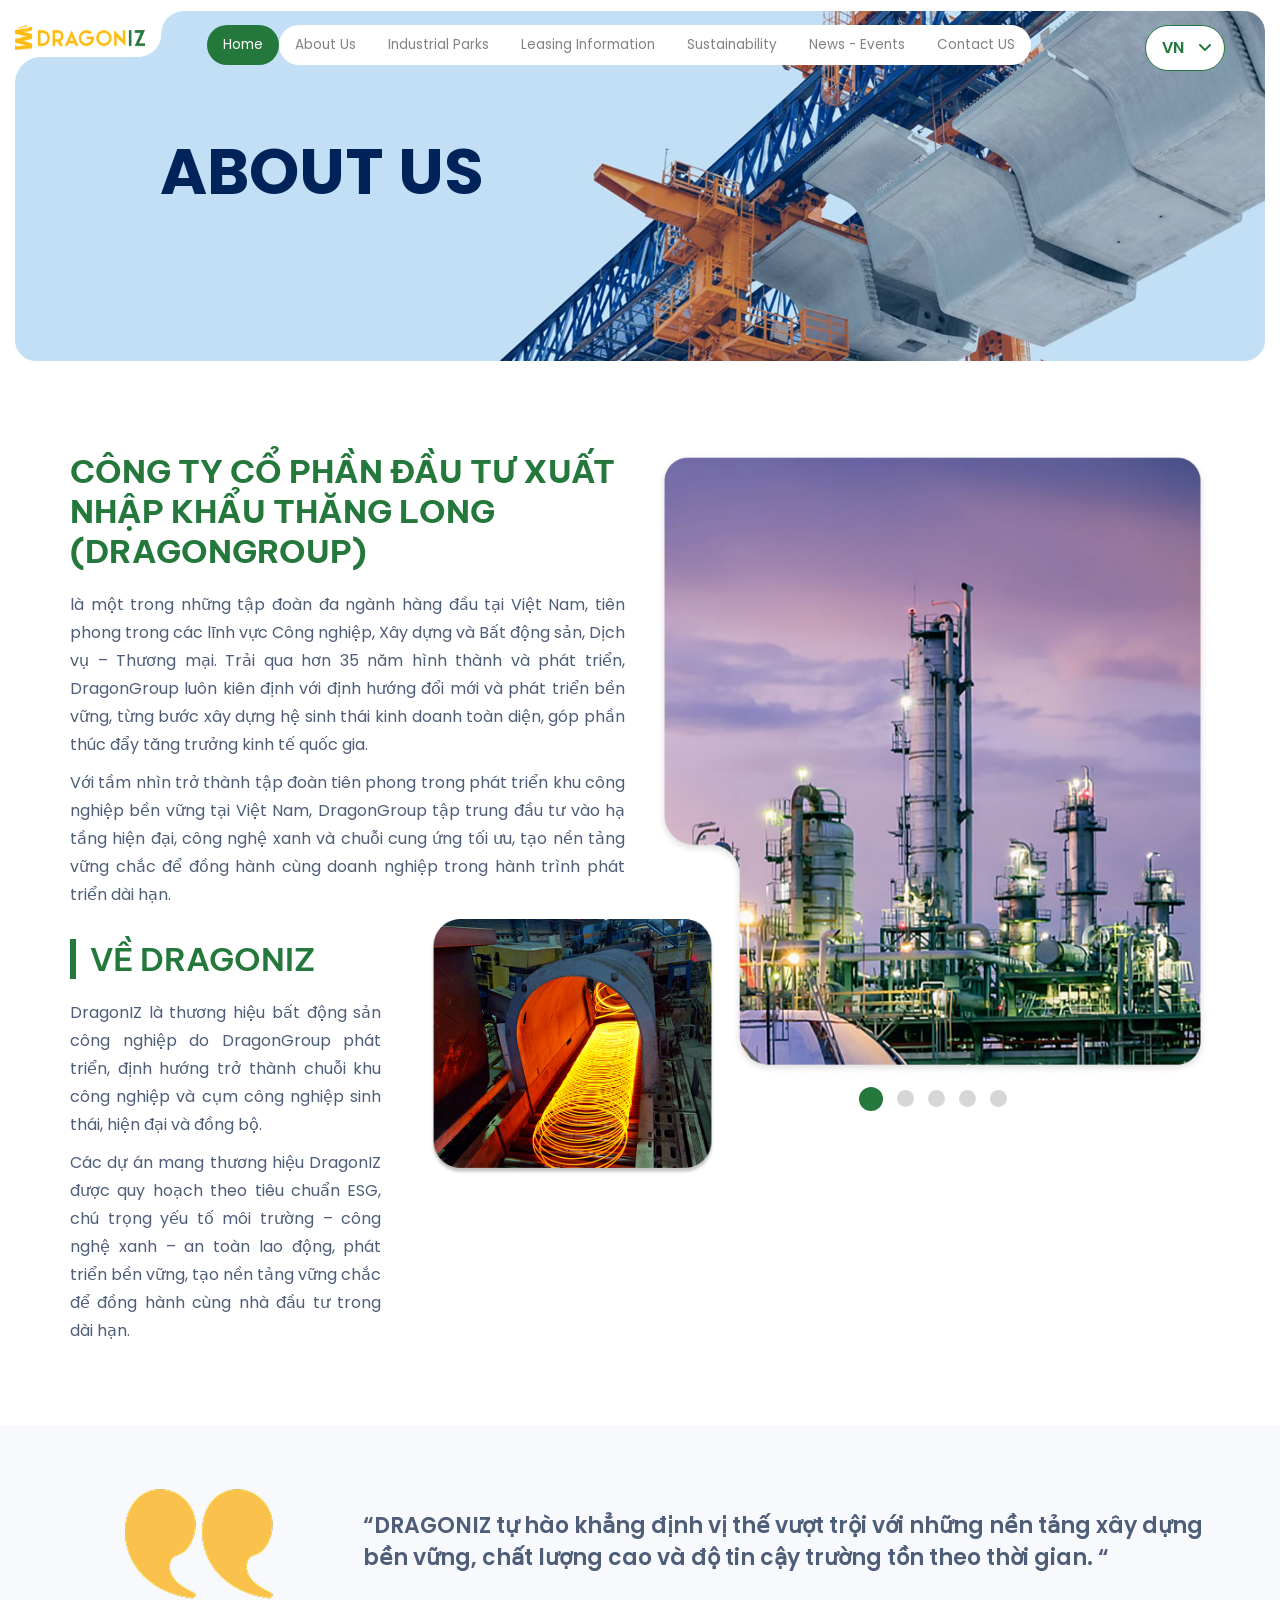
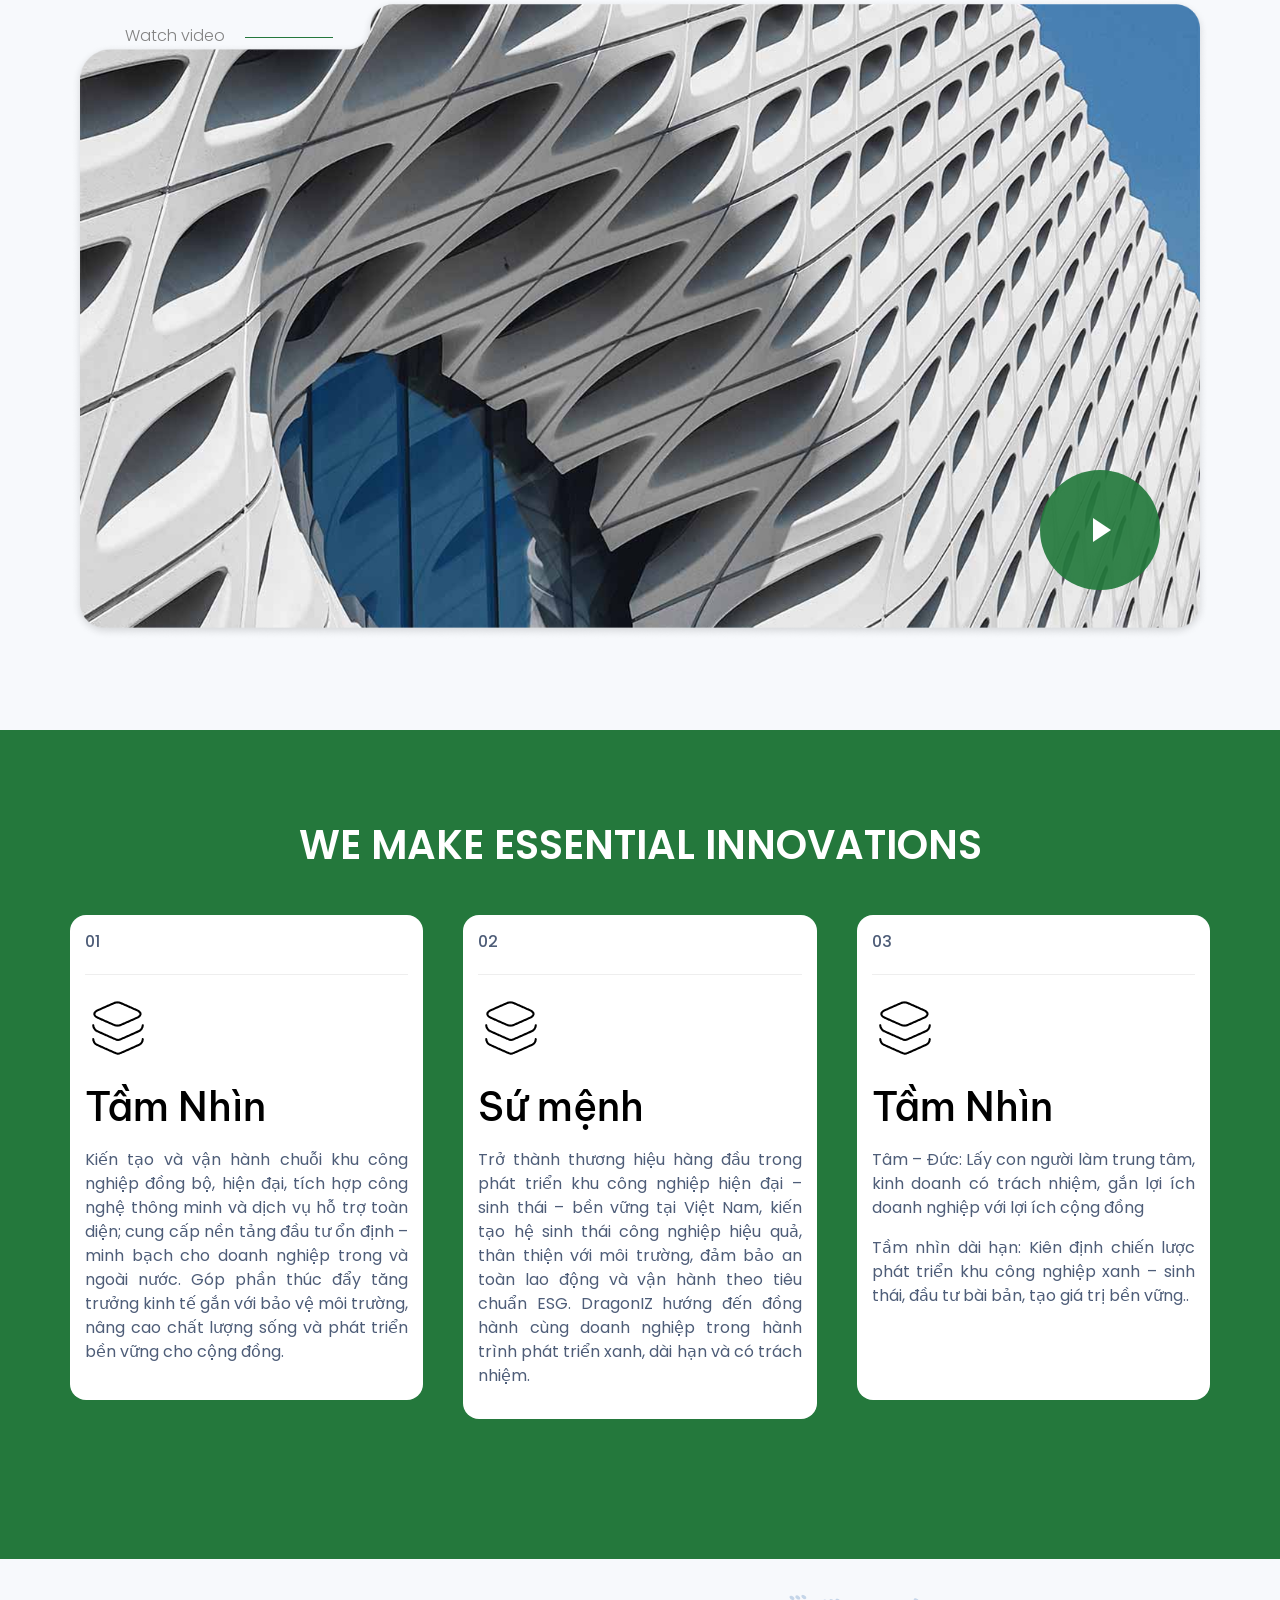
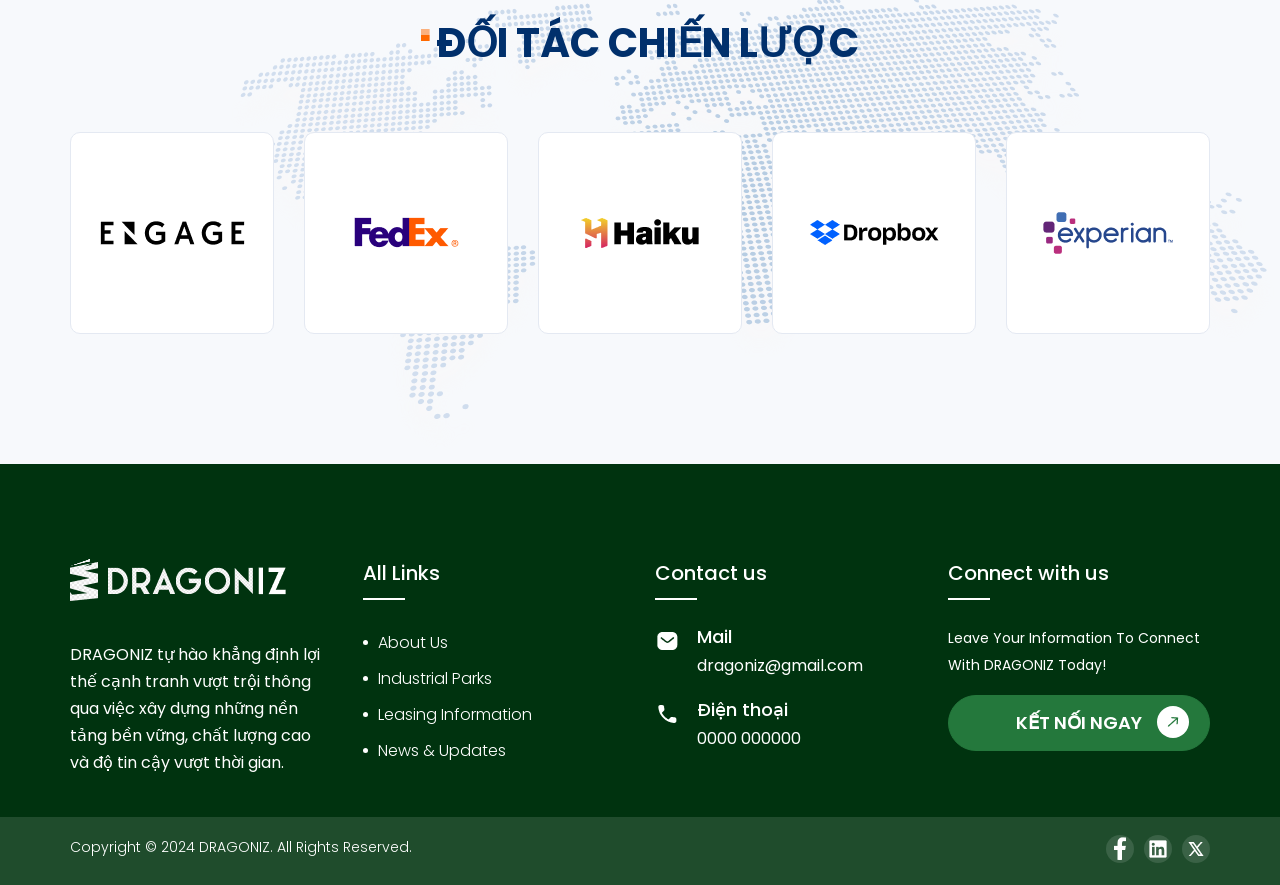
==== about-us.html @ b433498e "update about v1 update about v1" ====
<!DOCTYPE html>
<html lang="en">

<head>
    <meta charset="UTF-8">
    <meta http-equiv="X-UA-Compatible" content="IE=edge">
    <meta name="viewport" content="width=device-width, initial-scale=1.0">
    <title>DragonIZ</title> 
    <link href="https://fonts.googleapis.com/css2?family=Be+Vietnam+Pro:ital,wght@0,100;0,200;0,300;0,400;0,500;0,600;0,700;0,800;0,900;1,100;1,200;1,300;1,400;1,500;1,600;1,700;1,800;1,900&family=Poppins:ital,wght@0,300;0,400;0,500;0,600;0,700;1,300;1,400;1,500&display=swap" rel="stylesheet">
    <link href="css/main.css" rel="stylesheet" />
    <link href="https://unpkg.com/aos@2.3.1/dist/aos.css" rel="stylesheet">
</head>

<body>
    <header class="header">
        <div class="menu_mb visible-xs visible-sm">
            <button class="nav-toggle">
                <span></span>
            </button>
            <a href="" class="logo_mb">
                <img class="img_logo_mb" src="img/logo.png" alt="" />
            </a>   
        </div>
        <!-- /menu_mb --> 
        <div class="menu_header"> 
            <div class="header-center">
                <div class="container container-fluid-lg"> 
                    <div class="row">
                        <div class="col-lg-3 col-md-2 hidden-sm hidden-xs col-lg-15">
                            <a href="" class="logo_pc">
                                <img src="img/logo.png" alt="" />
                            </a>
                        </div>
                        <div class="col-lg-7 col-md-9 col-sm-12 col-xs-12 col-lg-75">
                            <div class="menu_main">
                                <nav class="nav is-fixed">
                                    <div class="nav-container">
                                        <ul class="nav-menu menu clearfix" id="menu-main"> 
                                            <li class="menu-item is-active">
                                                <a href="about.html" class="menu-link">Home</a> 
                                            </li>
                                            <li class="menu-item">
                                                <a href="about.html" class="menu-link">About us</a>
                                            </li>
                                            <li class="menu-item has-dropdown">
                                                <a href="product-list.html" class="menu-link">Industrial Parks</a>
                                                <ul class="nav-dropdown menu">
                                                    <li class="menu-item">
                                                        <a href="product-detail.html" class="menu-link">IBCs</a>
                                                    </li>
                                                    <li class="menu-item">
                                                        <a href="#" class="menu-link">Industrial Parks 2</a>
                                                    </li>
                                                    <li class="menu-item">
                                                        <a href="#" class="menu-link">Industrial Parks 3</a>
                                                    </li>
                                                    <li class="menu-item">
                                                        <a href="#" class="menu-link">Industrial Parks 4</a>
                                                    </li>
                                                </ul>
                                            </li>
                                            <li class="menu-item">
                                                <a href="partner.html" class="menu-link">Leasing Information</a> 
                                            </li>
                                            <li class="menu-item has-dropdown">
                                                <a href="list-news.html" class="menu-link">Sustainability</a>
                                                <ul class="nav-dropdown menu">
                                                    <li class="menu-item">
                                                        <a href="detail-news.html" class="menu-link">Sustainability 1</a>
                                                    </li>
                                                     <li class="menu-item">
                                                        <a href="detail-news.html" class="menu-link">Sustainability 2</a>
                                                    </li>
                                                </ul>
                                            </li>
                                            <li class="menu-item">
                                                <a href="contact-us.html" class="menu-link">News - Events</a>
                                            </li>
                                            <li class="menu-item">
                                                <a href="contact-us.html" class="menu-link">Contact US</a>
                                            </li> 
                                        </ul>
                                    </div>
                                </nav>
                            </div>
                            <div class="hover-bg"></div>
                            <!-- menu main -->
                        </div> 
                        <div class="col-lg-2 col-md-1 hidden-sm hidden-xs col-lg-10">
                            <div class="box-language">
                                <div class="language-selector" id="languageSelector">
                                    <div class="selected-lang" id="selectedLang">
                                        VN <span class="arrow" id="arrow"><i class="fa fa-angle-down" aria-hidden="true"></i></span>
                                    </div>
                                    <div class="lang-options" id="langOptions">
                                        <div class="lang-option" data-lang="vi">VN</div>
                                        <div class="lang-option" data-lang="en">EN</div>
                                        <div class="lang-option" data-lang="zh">中文</div>
                                    </div>
                                </div>
                            </div> 
                        </div>
                    </div>
                </div>
            </div>
        </div>
        <!--slide-->
    </header>
    <!-- end header -->  
    <div class="clearfix-130 visible-sm visible-xs"></div> 
    <section id="banner-pages" class="banner-news bg-white">
        <img src="img/banner-pages.png" alt=""> 
        <h1 data-aos="fade-up" data-aos-duration="1000">ABOUT US</h1>
    </section> 
    <section id="infor-cty" class="bg-white">
        <div class="container">
            <div class="row">
                <div class="col-md-6 col-sm-12 col-xs-12">
                    <div class="infor-cty_item">
                        <h2>
                            Công ty Cổ phần Đầu tư Xuất nhập khẩu Thăng Long (DragonGroup)
                        </h2>
                        <p>
                            là một trong những tập đoàn đa ngành hàng đầu tại Việt Nam, tiên phong trong các lĩnh vực Công nghiệp, 
                            Xây dựng và Bất động sản, Dịch vụ – Thương mại. Trải qua hơn 35 năm hình thành và phát triển, 
                            DragonGroup luôn kiên định với định hướng đổi mới và phát triển bền vững, 
                            từng bước xây dựng hệ sinh thái kinh doanh toàn diện, góp phần thúc đẩy tăng trưởng kinh tế quốc gia.
                        </p>
                        <p>
                            Với tầm nhìn trở thành tập đoàn tiên phong trong phát triển khu công nghiệp bền vững tại Việt Nam, 
                            DragonGroup tập trung đầu tư vào hạ tầng hiện đại, công nghệ xanh và chuỗi cung ứng tối ưu, 
                            tạo nền tảng vững chắc để đồng hành cùng doanh nghiệp trong hành trình phát triển dài hạn.  
                        </p>
                    </div> 
                    <div class="cty_item">
                        <div class="row">
                            <div class="col-md-12 col-sm-12 col-xs-12">
                                <h2>
                                    Về DragonIZ
                                </h2>
                            </div>
                            <div class="col-md-7 col-sm-6 col-xs-12">
                                <p>
                                    DragonIZ là thương hiệu bất động sản công nghiệp do DragonGroup phát triển, 
                                    định hướng trở thành chuỗi khu công nghiệp và cụm công nghiệp sinh thái, hiện đại và đồng bộ.
                                </p>
                                <p>
                                    Các dự án mang thương hiệu DragonIZ được quy hoạch theo tiêu chuẩn ESG, 
                                    chú trọng yếu tố môi trường – công nghệ xanh – an toàn lao động, phát triển bền vững, 
                                    tạo nền tảng vững chắc để đồng hành cùng nhà đầu tư trong dài hạn.
                                </p>
                            </div> 
                            <div class="col-md-5 col-sm-6 col-xs-12">
                                <div class="img-cty">
                                    <img src="img/img-cty.png" alt="">
                                </div>
                            </div>
                        </div>   
                    </div>
                </div>  
                <div class="col-md-6 col-sm-12 col-xs-12">
                    <div class="slider-cty owl-carousel">
                        <div class="item">
                            <img src="img/slider-cty.png" alt="">
                        </div>
                         <div class="item">
                            <img src="img/slider-cty.png" alt="">
                        </div>
                         <div class="item">
                            <img src="img/slider-cty.png" alt="">
                        </div>
                         <div class="item">
                            <img src="img/slider-cty.png" alt="">
                        </div>
                         <div class="item">
                            <img src="img/slider-cty.png" alt="">
                        </div>
                    </div>
                </div>
            </div>
        </div>
    </section>
    <section id="video-page">
        <div class="container">
            <div class="row">
                <div class="col-md-3 col-sm-3 col-xs-12">
                    <div class="icon_video">
                        <img src="img/right.png" alt="">
                        <div class="text_video">
                            Watch video
                        </div>
                    </div>
                </div>
                <div class="col-md-9 col-sm-9 col-xs-12">
                    <h3 class="title-video">
                        “DRAGONIZ tự hào khẳng định vị thế vượt trội với những nền tảng xây dựng bền vững, chất lượng cao và độ tin cậy trường tồn theo thời gian. “
                    </h3>
                </div>
                <div class="col-md-12 col-sm-12 col-xs-12">
                    <div class="video-card" id="myVideoCard" data-video="4wlyQU1EUAs">
                        <div class="thumb" id="thumb">
                            <button class="play-btn" id="playBtn" aria-label="Phát video">
                                <span class="play-icon"></span>
                            </button>
                        </div>
                        <div class="video-player" id="playerArea">
                        <button class="pause-btn" id="pauseBtn" aria-label="Dừng video">
                            <span class="pause-icon"></span>
                        </button>
                        </div>
                    </div>
                    <script>
                        (function(){
                            const card = document.getElementById('myVideoCard');
                            const playBtn = document.getElementById('playBtn');
                            const pauseBtn = document.getElementById('pauseBtn');
                            const thumb = document.getElementById('thumb');
                            const playerArea = document.getElementById('playerArea');
                            const videoId = card.dataset.video;
                            let player; 
                            
                            // ảnh đại diện local
                            thumb.style.backgroundImage = `url('img/bg-video.png')`;
                            thumb.style.display = 'block';

                            function openPlayer(){
                                thumb.style.display = 'none';
                                playerArea.style.display = 'block';
                                const src = `https://www.youtube.com/embed/${videoId}?rel=0&modestbranding=1&autoplay=1&enablejsapi=1&origin=${location.origin}`;
                                const ifr = document.createElement('iframe');
                                ifr.src = src;
                                ifr.title = 'YouTube video player';
                                ifr.allow = 'accelerometer; autoplay; clipboard-write; encrypted-media; gyroscope; picture-in-picture';
                                ifr.allowFullscreen = true;
                                ifr.id = 'ytPlayer';
                                playerArea.appendChild(ifr);
                                player = ifr;
                            }

                            function pauseVideo(){
                                if(player && player.contentWindow){
                                    player.contentWindow.postMessage('{"event":"command","func":"pauseVideo","args":""}', '*');
                                    playerArea.style.display = 'none';
                                    thumb.style.display = 'block';
                                    playerArea.querySelector('iframe')?.remove();
                                    player = null;
                                }
                            } 

                            playBtn.addEventListener('click', openPlayer);
                            pauseBtn.addEventListener('click', pauseVideo);
                        })();
                    </script>
                </div>
            </div>
        </div>
    </section>
    <section id="renew">
        <div class="container">
            <div class="row row-20">
                <div class="col-md-12 col-sm-12 col-xs-12 col-20">
                    <h2>We Make Essential Innovations</h2>
                </div>
                <div class="col-md-4 col-sm-6 col-xs-12 col-20">
                    <div class="vision-box">
                        <div class="number">01</div>
                        <hr>
                        <div class="icon">
                            <img src="img/icon_renew.png" alt="Icon">
                        </div>
                        <h3>Tầm Nhìn</h3>
                        <p>
                            Kiến tạo và vận hành chuỗi khu công nghiệp đồng bộ, hiện đại, tích hợp công nghệ thông minh và dịch vụ hỗ trợ toàn diện; 
                            cung cấp nền tảng đầu tư ổn định – minh bạch cho doanh nghiệp trong và ngoài nước. 
                            Góp phần thúc đẩy tăng trưởng kinh tế gắn với bảo vệ môi trường, nâng cao chất lượng sống và phát triển bền vững cho cộng đồng.
                        </p>
                    </div>
                </div>
                <div class="col-md-4 col-sm-6 col-xs-12 col-20">
                    <div class="vision-box">
                        <div class="number">02</div>
                        <hr>
                        <div class="icon">
                            <img src="img/icon_renew.png" alt="Icon">
                        </div>
                        <h3>Sứ mệnh</h3>
                        <p>
                            Trở thành thương hiệu hàng đầu trong phát triển khu công nghiệp hiện đại – sinh thái – bền vững tại Việt Nam, 
                            kiến tạo hệ sinh thái công nghiệp hiệu quả, thân thiện với môi trường, đảm bảo an toàn lao động và vận hành theo tiêu chuẩn ESG. 
                            DragonIZ hướng đến đồng hành cùng doanh nghiệp trong hành trình phát triển xanh, dài hạn và có trách nhiệm.
                        </p>
                    </div>
                </div>
                <div class="col-md-4 col-sm-6 col-xs-12 col-20">
                    <div class="vision-box">
                        <div class="number">03</div>
                        <hr>
                        <div class="icon">
                            <img src="img/icon_renew.png" alt="Icon">
                        </div>
                        <h3>Tầm Nhìn</h3>
                        <p>
                            Tâm – Đức: Lấy con người làm trung tâm, kinh doanh có trách nhiệm, gắn lợi ích doanh nghiệp với lợi ích cộng đồng
                        </p>
                        <p>
                            Tầm nhìn dài hạn: Kiên định chiến lược phát triển khu công nghiệp xanh – sinh thái, đầu tư bài bản, tạo giá trị bền vững..
                        </p>
                    </div>
                </div>
            </div>
        </div>
    </section> 
    <section id="strategic-partner">
        <div class="container">
            <div class="row">
                <div class="col-md-12 text-center">
                    <h2 class="title-home">ĐỐI TÁC CHIẾN LƯỢC</h2>
                </div>
                <div class="col-md-2 col-sm-4 col-xs-6 col-fix-20">
                    <div class="image-partner">
                        <a href=""><img src="img/Engage.png" alt=""></a> 
                    </div>
                </div>
                <div class="col-md-2 col-sm-4 col-xs-6 col-fix-20">
                    <div class="image-partner">
                        <a href=""><img src="img/FedEx.png" alt=""></a> 
                    </div>
                </div>
                <div class="col-md-2 col-sm-4 col-xs-6 col-fix-20">
                    <div class="image-partner">
                        <a href=""><img src="img/Haiku.png" alt=""></a> 
                    </div>
                </div>
                <div class="col-md-2 col-sm-4 col-xs-6 col-fix-20">
                    <div class="image-partner">
                        <a href=""><img src="img/Dropbox.png" alt=""></a> 
                    </div>
                </div>
                <div class="col-md-2 col-sm-4 col-xs-6 col-fix-20">
                    <div class="image-partner">
                        <a href=""><img src="img/Experian.png" alt=""></a> 
                    </div>
                </div>
            </div>
        </div>
    </section>  
    <footer data-aos="fade-up" data-aos-duration="1000">
        <div class="container">
            <div class="row">
                <div class="col-md-3 col-sm-6 col-xs-12">
                    <div class="box-f">
                        <div class="logo-f">
                            <a href=""><img src="img/logo-f.png" alt=""></a>
                        </div>
                        <div class="desc-f">
                            <p>DRAGONIZ tự hào khẳng định lợi thế cạnh tranh vượt trội thông qua việc xây dựng những nền tảng bền vững, chất lượng cao và độ tin cậy vượt thời gian. </p>
                        </div> 
                    </div>
                </div>
                 <div class="col-md-3 col-sm-6 col-xs-12">
                    <div class="box-f">
                        <h4 class="title-f">
                            All Links
                        </h4>
                        <ul class="list-f">
                            <li><a href="">About Us</a></li>
                            <li><a href="">Industrial Parks</a></li>
                            <li><a href="">Leasing Information</a></li>
                            <li><a href="">News & Updates</a></li>
                        </ul>
                    </div>
                </div>
                <div class="clearfix visible-sm"></div>
                <div class="col-md-3 col-sm-6 col-xs-12">
                    <div class="box-f">
                        <h4 class="title-f">
                            Contact us
                        </h4>
                        <ul class="list-f list-contact">
                            <li>
                                <p>Mail</p>
                                <p>dragoniz@gmail.com</p>
                            </li>
                            <li>
                                <p>Điện thoại</p>
                                <p>0000 000000</p>
                            </li> 
                        </ul>
                    </div>
                </div>
                <div class="col-md-3 col-sm-6 col-xs-12">
                    <div class="box-f box-contact-f clearfix">
                        <h4 class="title-f">
                            Connect with us
                        </h4>
                        <div class="desc-f">
                            <p>Leave Your Information To Connect With DRAGONIZ Today!</p> 
                        </div> 
                        <div class="clearfix"></div>
                        <a class="btn-viewmore" href="">Kết nối ngay <span><img src="img/arrow-cheo.png" alt=""></span></a>
                    </div>
                </div>
            </div>
        </div>
    </footer>
    <section id="copyright">
        <div class="container">
            <div class="row">
                <div class="col-md-6 col-sm-6 col-xs-12">
                    <p>Copyright © 2024 DRAGONIZ. All Rights Reserved.</p>
                </div>
                <div class="col-md-6 col-sm-6 col-xs-12">
                    <ul class="social-f">
                        <li><a href=""><img src="img/fb-f.png" alt=""></a></li>
                        <li><a href=""><img src="img/in-f.png" alt=""></a></li>
                        <li><a href=""><img src="img/tw-f.png" alt=""></a></li>
                    </ul>
                </div>
            </div>
        </div>
    </section>
</body>
<script type="text/javascript" src="js/jquery-1.11.1.min.js"></script>
<script type="text/javascript" src="js/bootstrap.min.js"></script>
<script type="text/javascript" src="js/owl.carousel.js"></script> 
<script src="https://unpkg.com/aos@2.3.1/dist/aos.js"></script>
<script type="text/javascript" src="js/common.js"></script> 
<script>
    AOS.init();
</script>
</html>
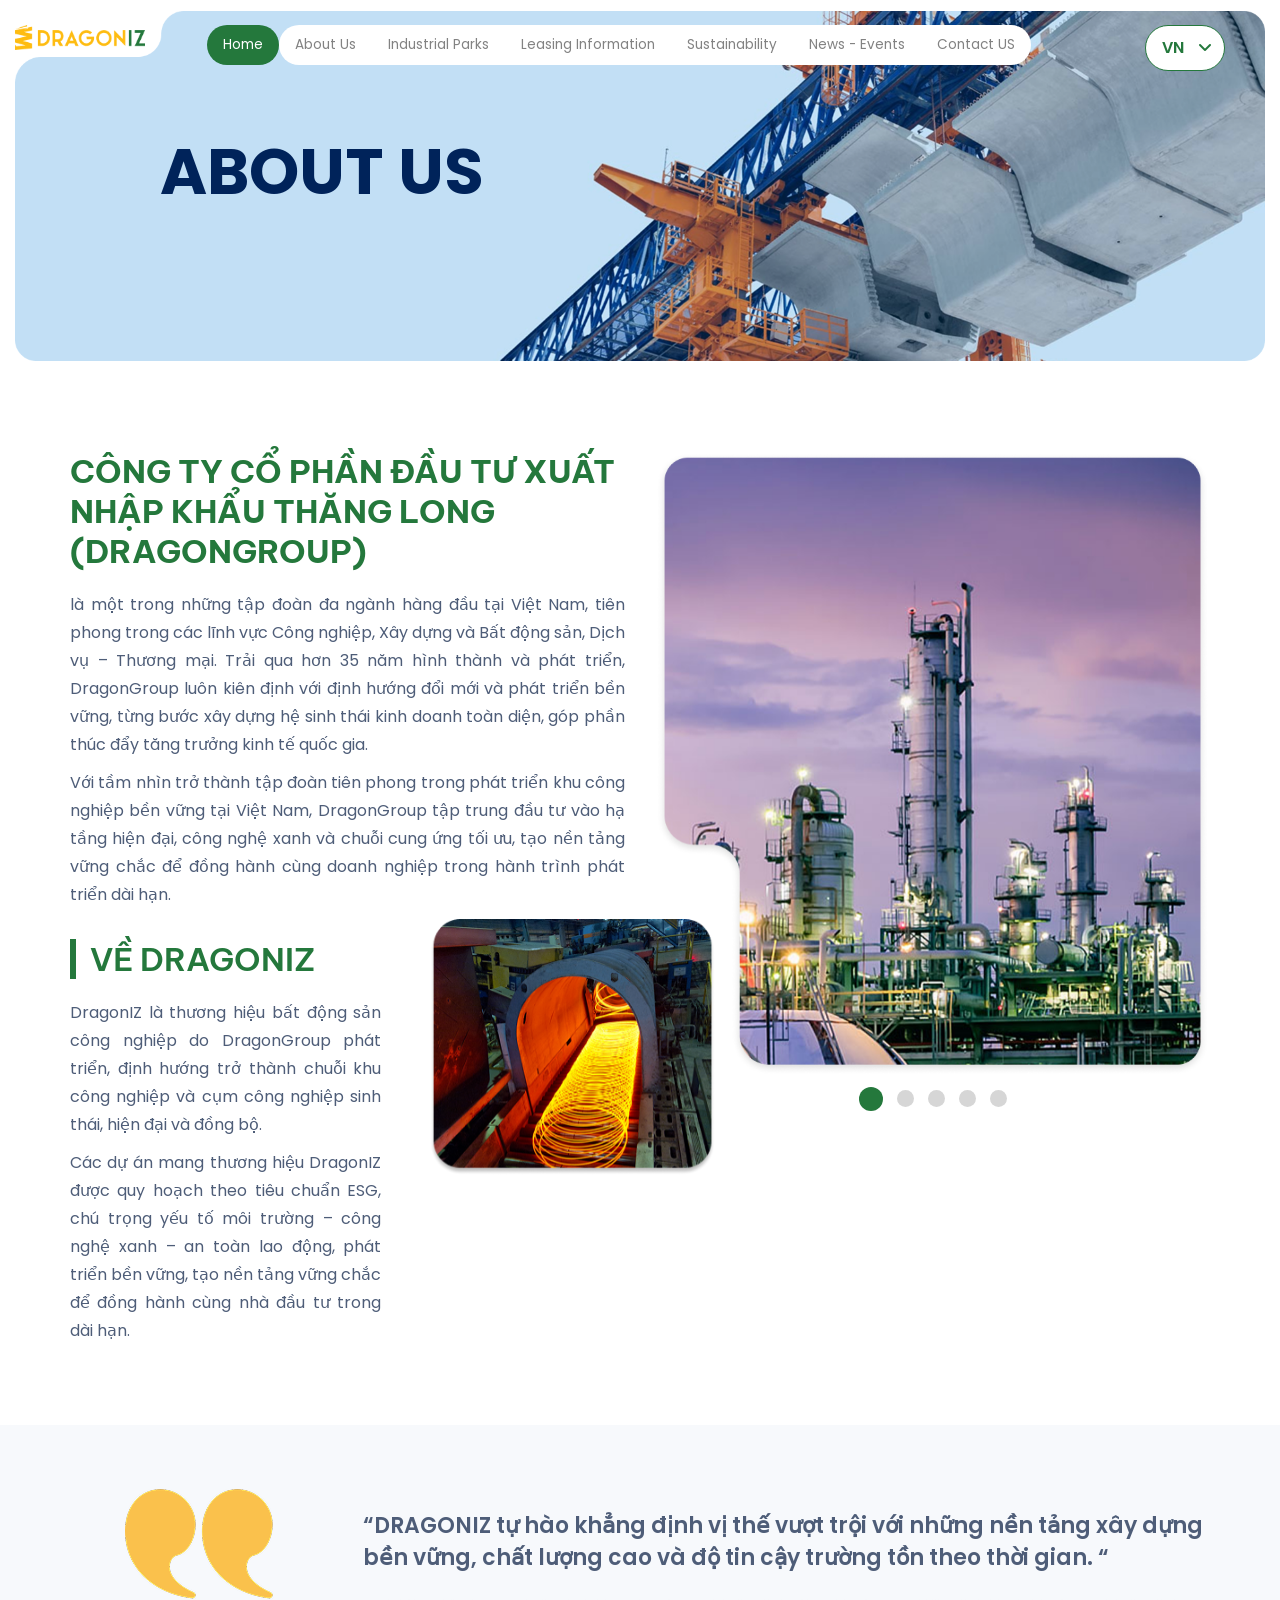
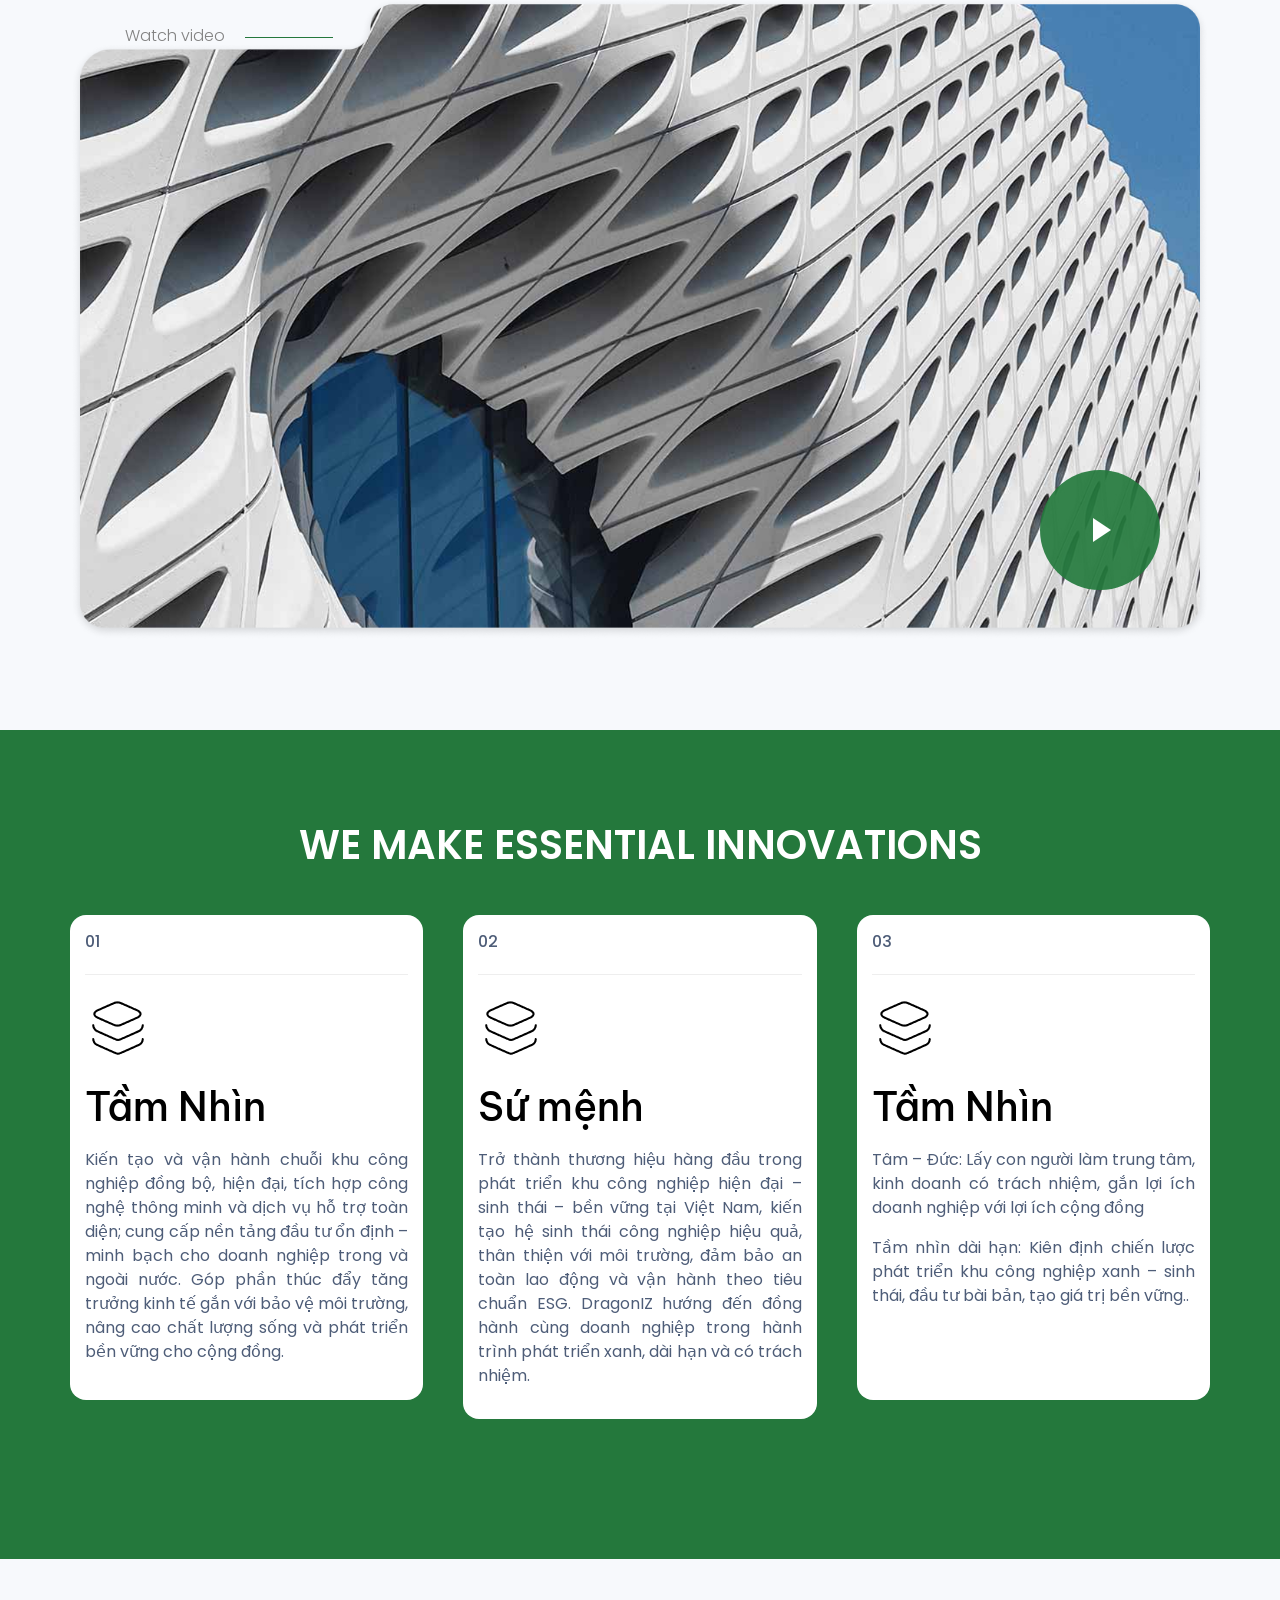
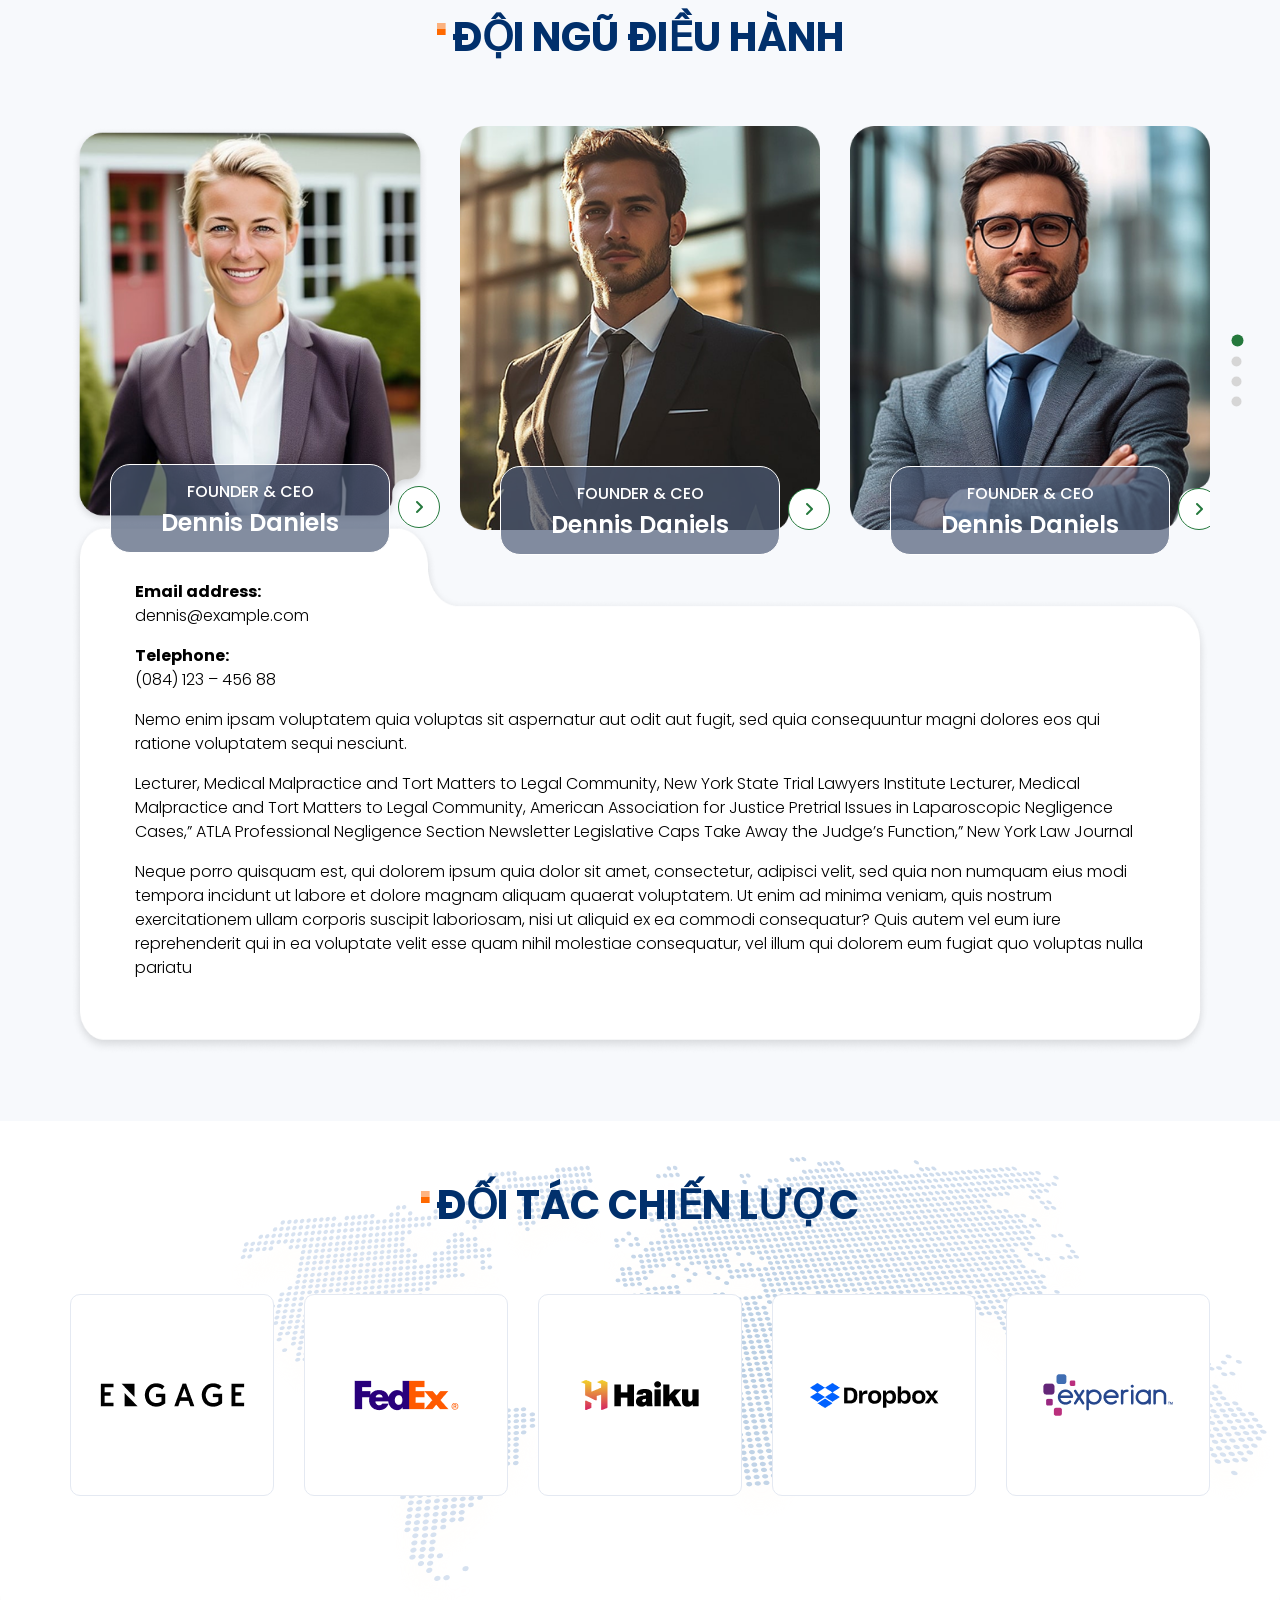
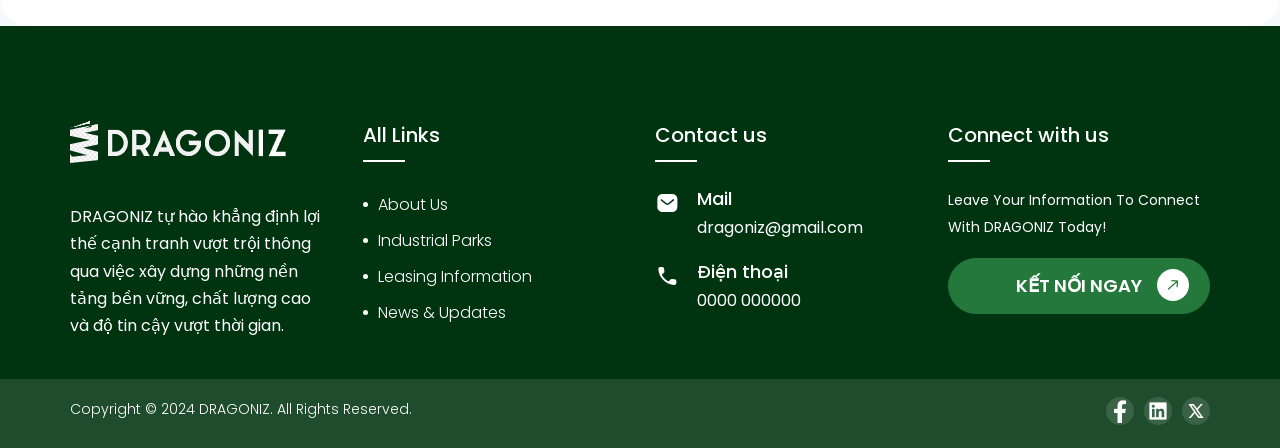
==== commit bf7ef6d5: "finish about finish about" ====
--- a/about-us.html
+++ b/about-us.html
@@ -309,6 +309,401 @@
                 </div>
             </div>
         </div>
+    </section>
+    <section id="Executive-Team">
+        <div class="container">
+            <div class="row">
+                <div class="col-md-12">
+                    <div class="text-center">
+                        <h2 class="title-home">Đội ngũ điều hành</h2>
+                    </div>  
+                    <div class="slider-team owl-carousel">
+                        <div class="item">
+                             <div class="box-team">
+                                <img src="img/team-1.png" alt=""> 
+                                <div class="box-team_item">
+                                    <p>founder & ceo</p>
+                                    <h4>Dennis Daniels</h4>
+                                </div>
+                                <a href="" class="icon"><i class="fa fa-angle-right" aria-hidden="true"></i></a>
+                            </div> 
+                        </div>
+                        <div class="item">
+                             <div class="box-team">
+                                <img src="img/team-2.png" alt=""> 
+                                <div class="box-team_item">
+                                    <p>founder & ceo</p>
+                                    <h4>Dennis Daniels</h4>
+                                </div>
+                                <a href="" class="icon"><i class="fa fa-angle-right" aria-hidden="true"></i></a>
+                            </div> 
+                        </div>
+                        <div class="item">
+                             <div class="box-team">
+                                <img src="img/team-3.png" alt=""> 
+                                <div class="box-team_item">
+                                    <p>founder & ceo</p>
+                                    <h4>Dennis Daniels</h4>
+                                </div>
+                                <a href="" class="icon"><i class="fa fa-angle-right" aria-hidden="true"></i></a>
+                            </div> 
+                        </div>
+                        <div class="item">
+                             <div class="box-team">
+                                <img src="img/team-1.png" alt=""> 
+                                <div class="box-team_item">
+                                    <p>founder & ceo</p>
+                                    <h4>Dennis Daniels</h4>
+                                </div>
+                                <a href="" class="icon"><i class="fa fa-angle-right" aria-hidden="true"></i></a>
+                            </div> 
+                        </div>
+                        <div class="item">
+                             <div class="box-team">
+                                <img src="img/team-2.png" alt=""> 
+                                <div class="box-team_item">
+                                    <p>founder & ceo</p>
+                                    <h4>Dennis Daniels</h4>
+                                </div>
+                                <a href="" class="icon"><i class="fa fa-angle-right" aria-hidden="true"></i></a>
+                            </div> 
+                        </div>
+                        <div class="item">
+                             <div class="box-team">
+                                <img src="img/team-3.png" alt=""> 
+                                <div class="box-team_item">
+                                    <p>founder & ceo</p>
+                                    <h4>Dennis Daniels</h4>
+                                </div>
+                                <a href="" class="icon"><i class="fa fa-angle-right" aria-hidden="true"></i></a>
+                            </div> 
+                        </div>
+                        <div class="item">
+                             <div class="box-team">
+                                <img src="img/team-1.png" alt=""> 
+                                <div class="box-team_item">
+                                    <p>founder & ceo</p>
+                                    <h4>Dennis Daniels</h4>
+                                </div>
+                                <a href="" class="icon"><i class="fa fa-angle-right" aria-hidden="true"></i></a>
+                            </div> 
+                        </div>
+                        <div class="item">
+                             <div class="box-team">
+                                <img src="img/team-2.png" alt=""> 
+                                <div class="box-team_item">
+                                    <p>founder & ceo</p>
+                                    <h4>Dennis Daniels</h4>
+                                </div>
+                                <a href="" class="icon"><i class="fa fa-angle-right" aria-hidden="true"></i></a>
+                            </div> 
+                        </div>
+                        <div class="item">
+                             <div class="box-team">
+                                <img src="img/team-3.png" alt=""> 
+                                <div class="box-team_item">
+                                    <p>founder & ceo</p>
+                                    <h4>Dennis Daniels</h4>
+                                </div>
+                                <a href="" class="icon"><i class="fa fa-angle-right" aria-hidden="true"></i></a>
+                            </div> 
+                        </div>
+                        <div class="item">
+                             <div class="box-team">
+                                <img src="img/team-1.png" alt=""> 
+                                <div class="box-team_item">
+                                    <p>founder & ceo</p>
+                                    <h4>Dennis Daniels</h4>
+                                </div>
+                                <a href="" class="icon"><i class="fa fa-angle-right" aria-hidden="true"></i></a>
+                            </div> 
+                        </div>
+                    </div>
+                    <div class="slide-text-team owl-carousel">
+                        <div class="item">
+                            <div class="box-text-tem">
+                                <p> 
+                                    <strong>Email address:</strong><br>
+                                    dennis@example.com
+                                </p>
+                                <p>  
+                                    <strong>Telephone:</strong><br>
+                                    (084) 123 – 456 88
+                                </p>
+                                <p>
+                                   Nemo enim ipsam voluptatem quia voluptas sit aspernatur aut odit aut fugit, sed quia consequuntur magni dolores eos qui ratione voluptatem sequi nesciunt.
+                                </p>
+                                <p>
+                                    Lecturer, Medical Malpractice and Tort Matters to Legal Community, New York State Trial Lawyers Institute
+                                    Lecturer, Medical Malpractice and Tort Matters to Legal Community, American Association for Justice
+                                    Pretrial Issues in Laparoscopic Negligence Cases,” ATLA Professional Negligence Section Newsletter
+                                    Legislative Caps Take Away the Judge’s Function,” New York Law Journal
+                                </p>
+                                <p>
+                                    Neque porro quisquam est, qui dolorem ipsum quia dolor sit amet, consectetur, adipisci velit, 
+                                    sed quia non numquam eius modi tempora incidunt ut labore et dolore magnam aliquam quaerat voluptatem. 
+                                    Ut enim ad minima veniam, quis nostrum exercitationem ullam corporis suscipit laboriosam, nisi ut aliquid ex ea commodi consequatur? 
+                                    Quis autem vel eum iure reprehenderit qui in ea voluptate velit esse quam nihil molestiae consequatur, 
+                                    vel illum qui dolorem eum fugiat quo voluptas nulla pariatu
+                                </p>
+                            </div> 
+                        </div>
+                        <div class="item">
+                            <div class="box-text-tem">
+                                <p> 
+                                    <strong>Email address:</strong><br>
+                                    dennis@example.com
+                                </p>
+                                <p>  
+                                    <strong>Telephone:</strong><br>
+                                    (084) 123 – 456 88
+                                </p>
+                                <p>
+                                   Nemo enim ipsam voluptatem quia voluptas sit aspernatur aut odit aut fugit, sed quia consequuntur magni dolores eos qui ratione voluptatem sequi nesciunt.
+                                </p>
+                                <p>
+                                    Lecturer, Medical Malpractice and Tort Matters to Legal Community, New York State Trial Lawyers Institute
+                                    Lecturer, Medical Malpractice and Tort Matters to Legal Community, American Association for Justice
+                                    Pretrial Issues in Laparoscopic Negligence Cases,” ATLA Professional Negligence Section Newsletter
+                                    Legislative Caps Take Away the Judge’s Function,” New York Law Journal
+                                </p>
+                                <p>
+                                    Neque porro quisquam est, qui dolorem ipsum quia dolor sit amet, consectetur, adipisci velit, 
+                                    sed quia non numquam eius modi tempora incidunt ut labore et dolore magnam aliquam quaerat voluptatem. 
+                                    Ut enim ad minima veniam, quis nostrum exercitationem ullam corporis suscipit laboriosam, nisi ut aliquid ex ea commodi consequatur? 
+                                    Quis autem vel eum iure reprehenderit qui in ea voluptate velit esse quam nihil molestiae consequatur, 
+                                    vel illum qui dolorem eum fugiat quo voluptas nulla pariatu
+                                </p>
+                            </div> 
+                        </div>
+                        <div class="item">
+                            <div class="box-text-tem">
+                                <p> 
+                                    <strong>Email address:</strong><br>
+                                    dennis@example.com
+                                </p>
+                                <p>  
+                                    <strong>Telephone:</strong><br>
+                                    (084) 123 – 456 88
+                                </p>
+                                <p>
+                                   Nemo enim ipsam voluptatem quia voluptas sit aspernatur aut odit aut fugit, sed quia consequuntur magni dolores eos qui ratione voluptatem sequi nesciunt.
+                                </p>
+                                <p>
+                                    Lecturer, Medical Malpractice and Tort Matters to Legal Community, New York State Trial Lawyers Institute
+                                    Lecturer, Medical Malpractice and Tort Matters to Legal Community, American Association for Justice
+                                    Pretrial Issues in Laparoscopic Negligence Cases,” ATLA Professional Negligence Section Newsletter
+                                    Legislative Caps Take Away the Judge’s Function,” New York Law Journal
+                                </p>
+                                <p>
+                                    Neque porro quisquam est, qui dolorem ipsum quia dolor sit amet, consectetur, adipisci velit, 
+                                    sed quia non numquam eius modi tempora incidunt ut labore et dolore magnam aliquam quaerat voluptatem. 
+                                    Ut enim ad minima veniam, quis nostrum exercitationem ullam corporis suscipit laboriosam, nisi ut aliquid ex ea commodi consequatur? 
+                                    Quis autem vel eum iure reprehenderit qui in ea voluptate velit esse quam nihil molestiae consequatur, 
+                                    vel illum qui dolorem eum fugiat quo voluptas nulla pariatu
+                                </p>
+                            </div> 
+                        </div>
+                        <div class="item">
+                            <div class="box-text-tem">
+                                <p> 
+                                    <strong>Email address:</strong><br>
+                                    dennis@example.com
+                                </p>
+                                <p>  
+                                    <strong>Telephone:</strong><br>
+                                    (084) 123 – 456 88
+                                </p>
+                                <p>
+                                   Nemo enim ipsam voluptatem quia voluptas sit aspernatur aut odit aut fugit, sed quia consequuntur magni dolores eos qui ratione voluptatem sequi nesciunt.
+                                </p>
+                                <p>
+                                    Lecturer, Medical Malpractice and Tort Matters to Legal Community, New York State Trial Lawyers Institute
+                                    Lecturer, Medical Malpractice and Tort Matters to Legal Community, American Association for Justice
+                                    Pretrial Issues in Laparoscopic Negligence Cases,” ATLA Professional Negligence Section Newsletter
+                                    Legislative Caps Take Away the Judge’s Function,” New York Law Journal
+                                </p>
+                                <p>
+                                    Neque porro quisquam est, qui dolorem ipsum quia dolor sit amet, consectetur, adipisci velit, 
+                                    sed quia non numquam eius modi tempora incidunt ut labore et dolore magnam aliquam quaerat voluptatem. 
+                                    Ut enim ad minima veniam, quis nostrum exercitationem ullam corporis suscipit laboriosam, nisi ut aliquid ex ea commodi consequatur? 
+                                    Quis autem vel eum iure reprehenderit qui in ea voluptate velit esse quam nihil molestiae consequatur, 
+                                    vel illum qui dolorem eum fugiat quo voluptas nulla pariatu
+                                </p>
+                            </div> 
+                        </div>
+                        <div class="item">
+                            <div class="box-text-tem">
+                                <p> 
+                                    <strong>Email address:</strong><br>
+                                    dennis@example.com
+                                </p>
+                                <p>  
+                                    <strong>Telephone:</strong><br>
+                                    (084) 123 – 456 88
+                                </p>
+                                <p>
+                                   Nemo enim ipsam voluptatem quia voluptas sit aspernatur aut odit aut fugit, sed quia consequuntur magni dolores eos qui ratione voluptatem sequi nesciunt.
+                                </p>
+                                <p>
+                                    Lecturer, Medical Malpractice and Tort Matters to Legal Community, New York State Trial Lawyers Institute
+                                    Lecturer, Medical Malpractice and Tort Matters to Legal Community, American Association for Justice
+                                    Pretrial Issues in Laparoscopic Negligence Cases,” ATLA Professional Negligence Section Newsletter
+                                    Legislative Caps Take Away the Judge’s Function,” New York Law Journal
+                                </p>
+                                <p>
+                                    Neque porro quisquam est, qui dolorem ipsum quia dolor sit amet, consectetur, adipisci velit, 
+                                    sed quia non numquam eius modi tempora incidunt ut labore et dolore magnam aliquam quaerat voluptatem. 
+                                    Ut enim ad minima veniam, quis nostrum exercitationem ullam corporis suscipit laboriosam, nisi ut aliquid ex ea commodi consequatur? 
+                                    Quis autem vel eum iure reprehenderit qui in ea voluptate velit esse quam nihil molestiae consequatur, 
+                                    vel illum qui dolorem eum fugiat quo voluptas nulla pariatu
+                                </p>
+                            </div> 
+                        </div>
+                        <div class="item">
+                            <div class="box-text-tem">
+                                <p> 
+                                    <strong>Email address:</strong><br>
+                                    dennis@example.com
+                                </p>
+                                <p>  
+                                    <strong>Telephone:</strong><br>
+                                    (084) 123 – 456 88
+                                </p>
+                                <p>
+                                   Nemo enim ipsam voluptatem quia voluptas sit aspernatur aut odit aut fugit, sed quia consequuntur magni dolores eos qui ratione voluptatem sequi nesciunt.
+                                </p>
+                                <p>
+                                    Lecturer, Medical Malpractice and Tort Matters to Legal Community, New York State Trial Lawyers Institute
+                                    Lecturer, Medical Malpractice and Tort Matters to Legal Community, American Association for Justice
+                                    Pretrial Issues in Laparoscopic Negligence Cases,” ATLA Professional Negligence Section Newsletter
+                                    Legislative Caps Take Away the Judge’s Function,” New York Law Journal
+                                </p>
+                                <p>
+                                    Neque porro quisquam est, qui dolorem ipsum quia dolor sit amet, consectetur, adipisci velit, 
+                                    sed quia non numquam eius modi tempora incidunt ut labore et dolore magnam aliquam quaerat voluptatem. 
+                                    Ut enim ad minima veniam, quis nostrum exercitationem ullam corporis suscipit laboriosam, nisi ut aliquid ex ea commodi consequatur? 
+                                    Quis autem vel eum iure reprehenderit qui in ea voluptate velit esse quam nihil molestiae consequatur, 
+                                    vel illum qui dolorem eum fugiat quo voluptas nulla pariatu
+                                </p>
+                            </div> 
+                        </div>
+                        <div class="item">
+                            <div class="box-text-tem">
+                                <p> 
+                                    <strong>Email address:</strong><br>
+                                    dennis@example.com
+                                </p>
+                                <p>  
+                                    <strong>Telephone:</strong><br>
+                                    (084) 123 – 456 88
+                                </p>
+                                <p>
+                                   Nemo enim ipsam voluptatem quia voluptas sit aspernatur aut odit aut fugit, sed quia consequuntur magni dolores eos qui ratione voluptatem sequi nesciunt.
+                                </p>
+                                <p>
+                                    Lecturer, Medical Malpractice and Tort Matters to Legal Community, New York State Trial Lawyers Institute
+                                    Lecturer, Medical Malpractice and Tort Matters to Legal Community, American Association for Justice
+                                    Pretrial Issues in Laparoscopic Negligence Cases,” ATLA Professional Negligence Section Newsletter
+                                    Legislative Caps Take Away the Judge’s Function,” New York Law Journal
+                                </p>
+                                <p>
+                                    Neque porro quisquam est, qui dolorem ipsum quia dolor sit amet, consectetur, adipisci velit, 
+                                    sed quia non numquam eius modi tempora incidunt ut labore et dolore magnam aliquam quaerat voluptatem. 
+                                    Ut enim ad minima veniam, quis nostrum exercitationem ullam corporis suscipit laboriosam, nisi ut aliquid ex ea commodi consequatur? 
+                                    Quis autem vel eum iure reprehenderit qui in ea voluptate velit esse quam nihil molestiae consequatur, 
+                                    vel illum qui dolorem eum fugiat quo voluptas nulla pariatu
+                                </p>
+                            </div> 
+                        </div>
+                        <div class="item">
+                            <div class="box-text-tem">
+                                <p> 
+                                    <strong>Email address:</strong><br>
+                                    dennis@example.com
+                                </p>
+                                <p>  
+                                    <strong>Telephone:</strong><br>
+                                    (084) 123 – 456 88
+                                </p>
+                                <p>
+                                   Nemo enim ipsam voluptatem quia voluptas sit aspernatur aut odit aut fugit, sed quia consequuntur magni dolores eos qui ratione voluptatem sequi nesciunt.
+                                </p>
+                                <p>
+                                    Lecturer, Medical Malpractice and Tort Matters to Legal Community, New York State Trial Lawyers Institute
+                                    Lecturer, Medical Malpractice and Tort Matters to Legal Community, American Association for Justice
+                                    Pretrial Issues in Laparoscopic Negligence Cases,” ATLA Professional Negligence Section Newsletter
+                                    Legislative Caps Take Away the Judge’s Function,” New York Law Journal
+                                </p>
+                                <p>
+                                    Neque porro quisquam est, qui dolorem ipsum quia dolor sit amet, consectetur, adipisci velit, 
+                                    sed quia non numquam eius modi tempora incidunt ut labore et dolore magnam aliquam quaerat voluptatem. 
+                                    Ut enim ad minima veniam, quis nostrum exercitationem ullam corporis suscipit laboriosam, nisi ut aliquid ex ea commodi consequatur? 
+                                    Quis autem vel eum iure reprehenderit qui in ea voluptate velit esse quam nihil molestiae consequatur, 
+                                    vel illum qui dolorem eum fugiat quo voluptas nulla pariatu
+                                </p>
+                            </div> 
+                        </div>
+                        <div class="item">
+                            <div class="box-text-tem">
+                                <p> 
+                                    <strong>Email address:</strong><br>
+                                    dennis@example.com
+                                </p>
+                                <p>  
+                                    <strong>Telephone:</strong><br>
+                                    (084) 123 – 456 88
+                                </p>
+                                <p>
+                                   Nemo enim ipsam voluptatem quia voluptas sit aspernatur aut odit aut fugit, sed quia consequuntur magni dolores eos qui ratione voluptatem sequi nesciunt.
+                                </p>
+                                <p>
+                                    Lecturer, Medical Malpractice and Tort Matters to Legal Community, New York State Trial Lawyers Institute
+                                    Lecturer, Medical Malpractice and Tort Matters to Legal Community, American Association for Justice
+                                    Pretrial Issues in Laparoscopic Negligence Cases,” ATLA Professional Negligence Section Newsletter
+                                    Legislative Caps Take Away the Judge’s Function,” New York Law Journal
+                                </p>
+                                <p>
+                                    Neque porro quisquam est, qui dolorem ipsum quia dolor sit amet, consectetur, adipisci velit, 
+                                    sed quia non numquam eius modi tempora incidunt ut labore et dolore magnam aliquam quaerat voluptatem. 
+                                    Ut enim ad minima veniam, quis nostrum exercitationem ullam corporis suscipit laboriosam, nisi ut aliquid ex ea commodi consequatur? 
+                                    Quis autem vel eum iure reprehenderit qui in ea voluptate velit esse quam nihil molestiae consequatur, 
+                                    vel illum qui dolorem eum fugiat quo voluptas nulla pariatu
+                                </p>
+                            </div> 
+                        </div>
+                        <div class="item">
+                            <div class="box-text-tem">
+                                <p> 
+                                    <strong>Email address:</strong><br>
+                                    dennis@example.com
+                                </p>
+                                <p>  
+                                    <strong>Telephone:</strong><br>
+                                    (084) 123 – 456 88
+                                </p>
+                                <p>
+                                   Nemo enim ipsam voluptatem quia voluptas sit aspernatur aut odit aut fugit, sed quia consequuntur magni dolores eos qui ratione voluptatem sequi nesciunt.
+                                </p>
+                                <p>
+                                    Lecturer, Medical Malpractice and Tort Matters to Legal Community, New York State Trial Lawyers Institute
+                                    Lecturer, Medical Malpractice and Tort Matters to Legal Community, American Association for Justice
+                                    Pretrial Issues in Laparoscopic Negligence Cases,” ATLA Professional Negligence Section Newsletter
+                                    Legislative Caps Take Away the Judge’s Function,” New York Law Journal
+                                </p>
+                                <p>
+                                    Neque porro quisquam est, qui dolorem ipsum quia dolor sit amet, consectetur, adipisci velit, 
+                                    sed quia non numquam eius modi tempora incidunt ut labore et dolore magnam aliquam quaerat voluptatem. 
+                                    Ut enim ad minima veniam, quis nostrum exercitationem ullam corporis suscipit laboriosam, nisi ut aliquid ex ea commodi consequatur? 
+                                    Quis autem vel eum iure reprehenderit qui in ea voluptate velit esse quam nihil molestiae consequatur, 
+                                    vel illum qui dolorem eum fugiat quo voluptas nulla pariatu
+                                </p>
+                            </div> 
+                        </div> 
+                    </div>
+                </div>
+            </div>
+        </div>
     </section> 
     <section id="strategic-partner">
         <div class="container">
@@ -343,7 +738,7 @@
                 </div>
             </div>
         </div>
-    </section>  
+    </section>   
     <footer data-aos="fade-up" data-aos-duration="1000">
         <div class="container">
             <div class="row">
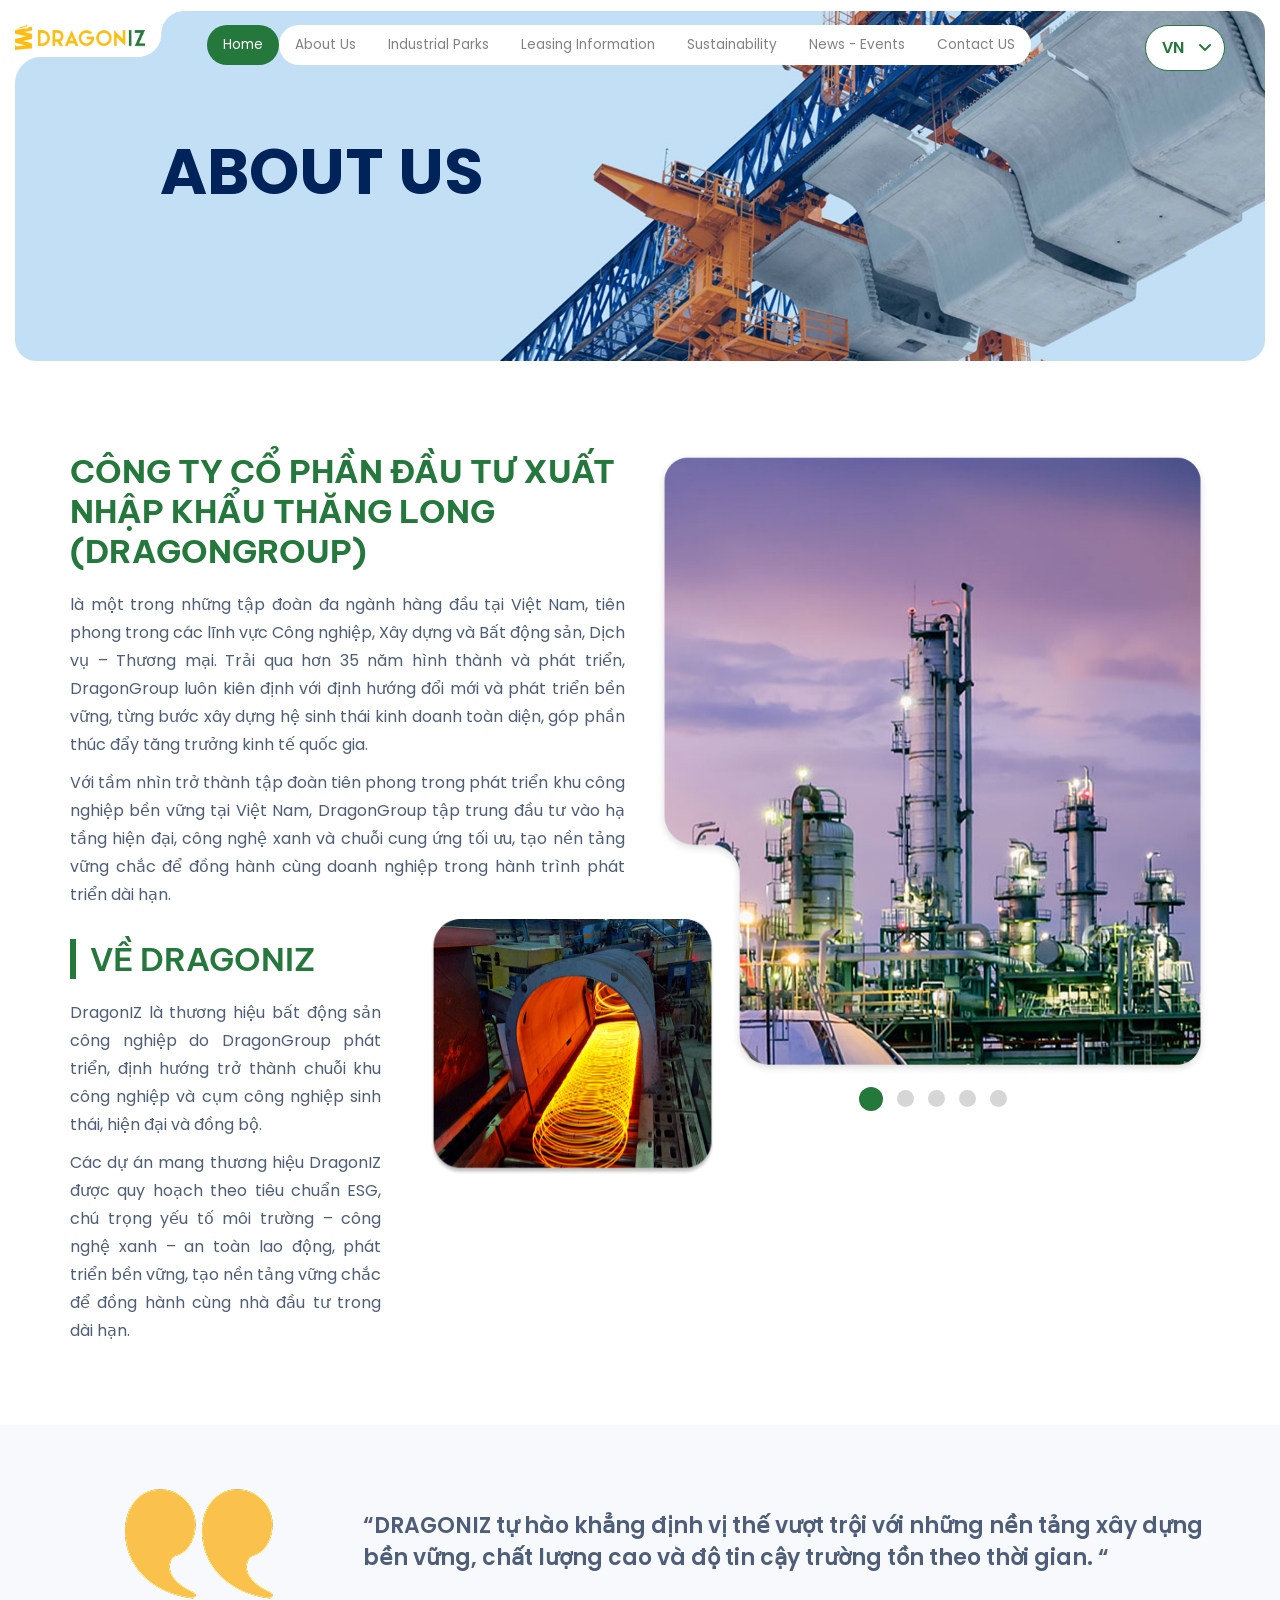
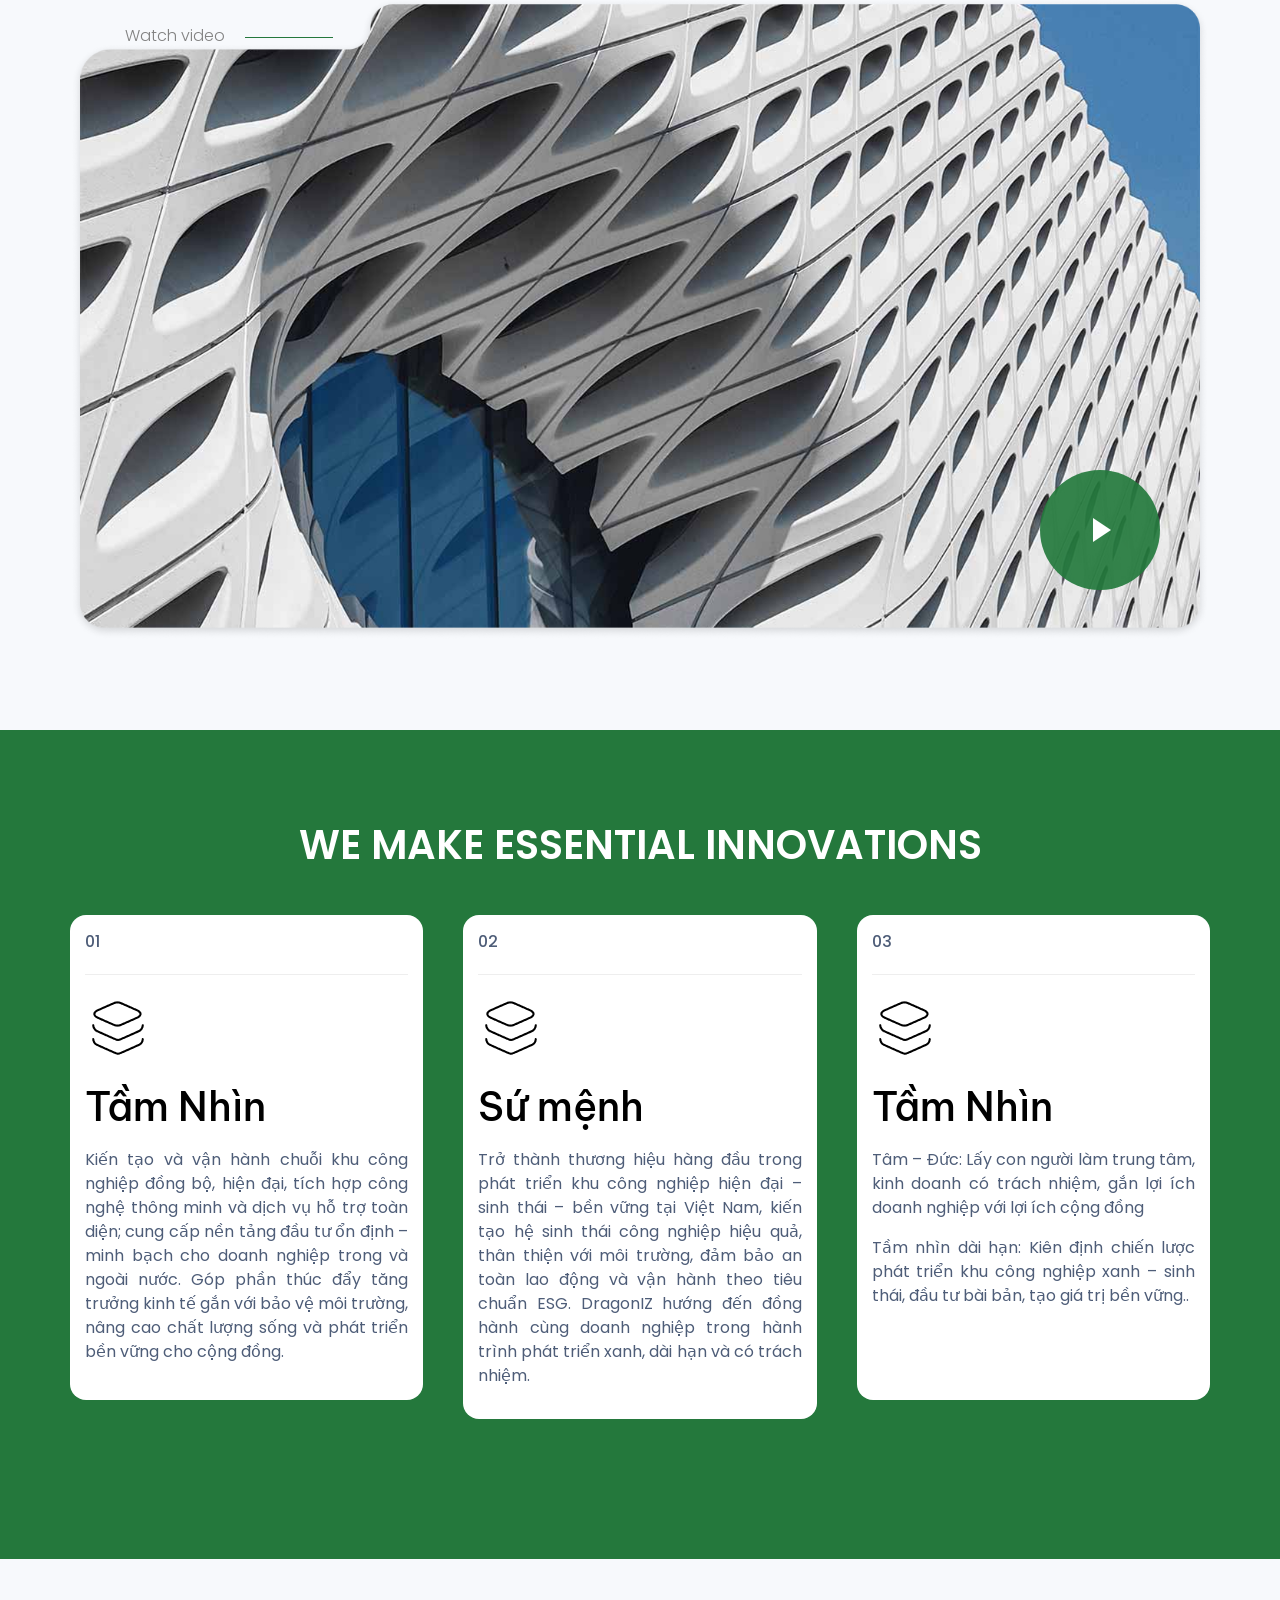
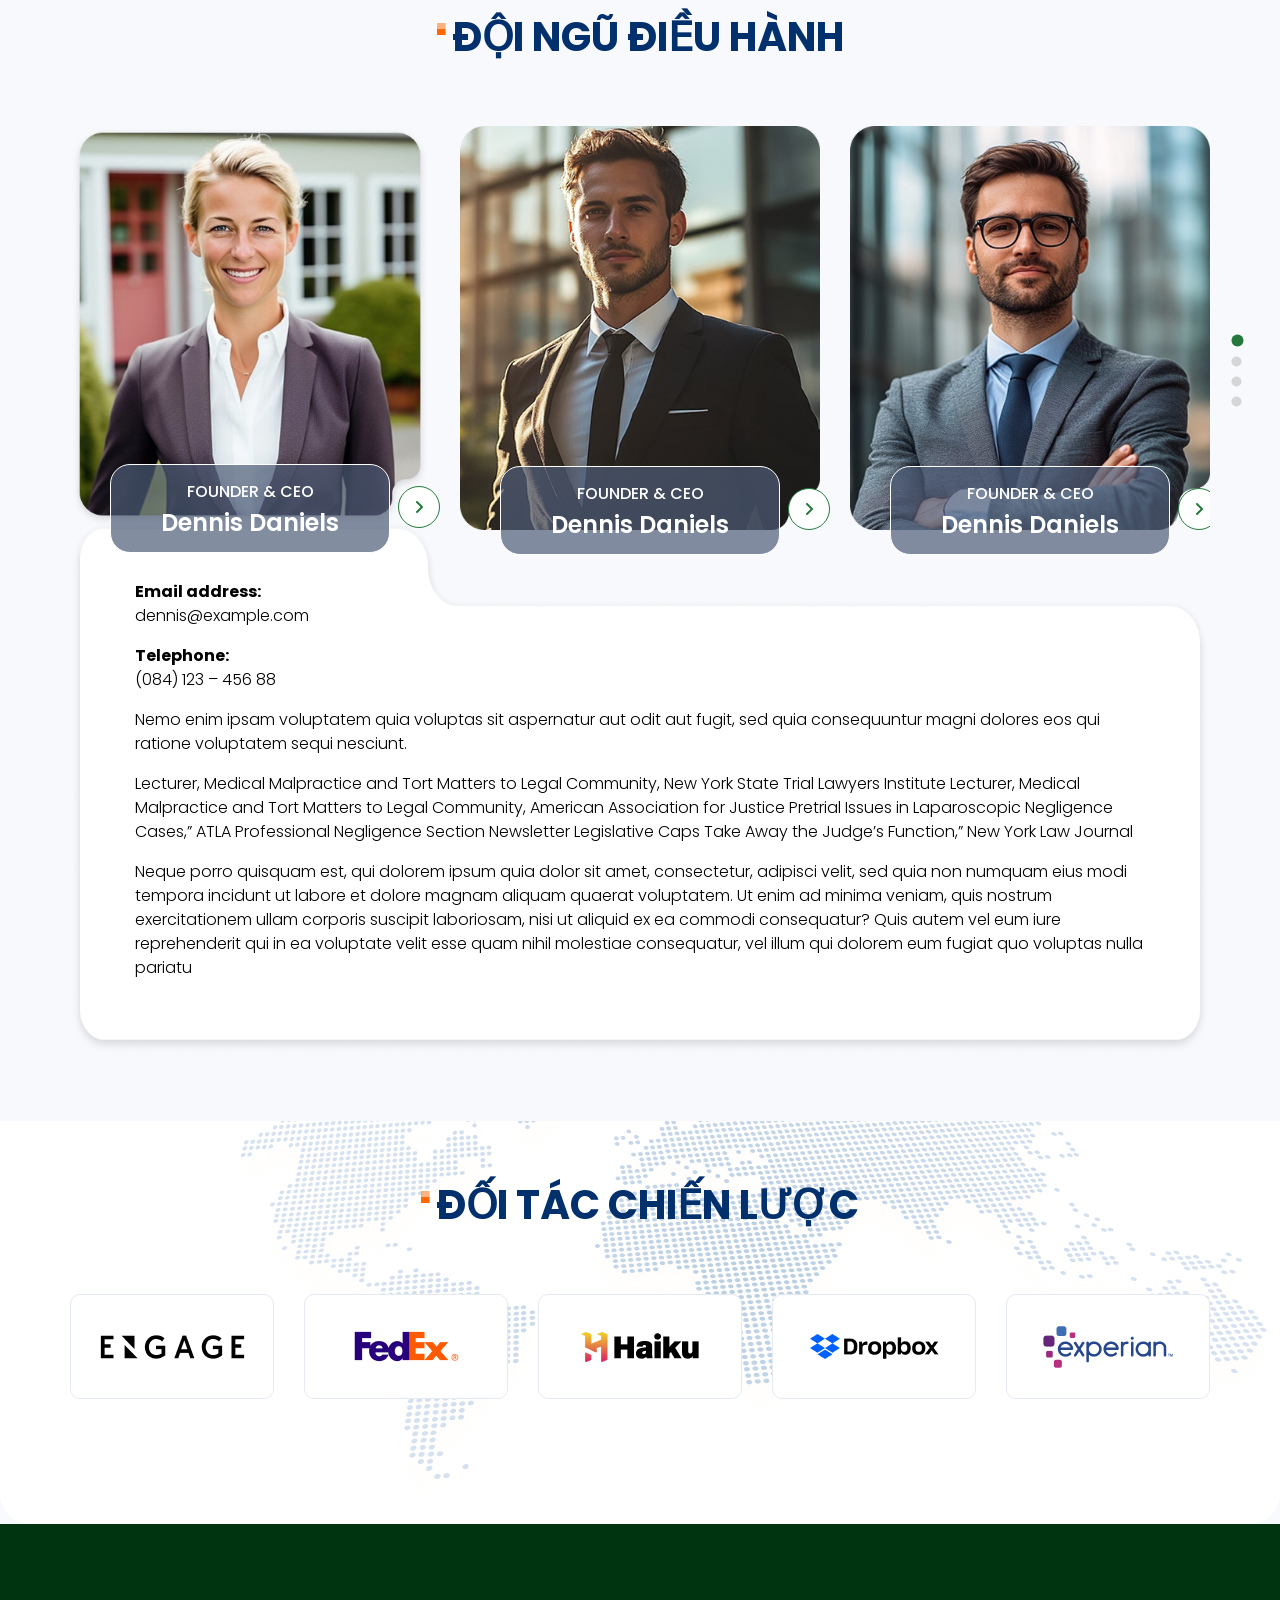
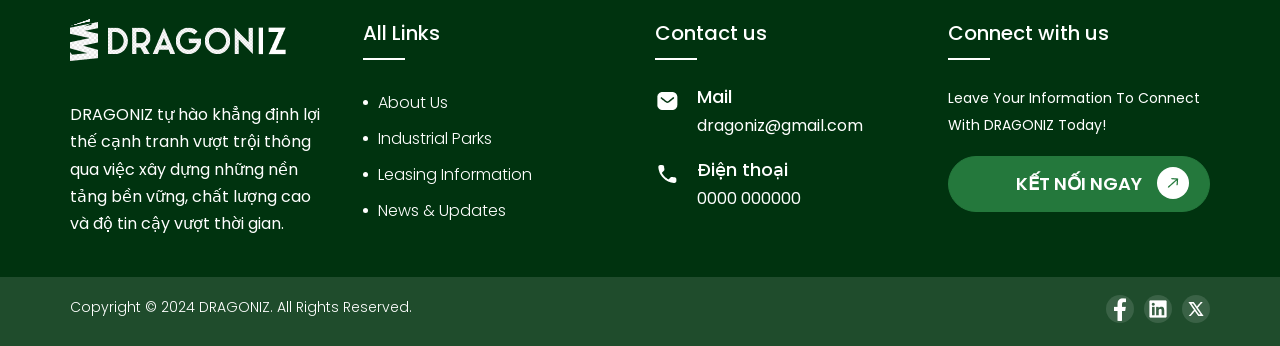
==== commit 60c27b86: "anh check lại code slider đối tác nhé anh check lại code slider đối tác nhé" ====
--- a/about-us.html
+++ b/about-us.html
@@ -710,30 +710,34 @@
             <div class="row">
                 <div class="col-md-12 text-center">
                     <h2 class="title-home">ĐỐI TÁC CHIẾN LƯỢC</h2>
-                </div>
-                <div class="col-md-2 col-sm-4 col-xs-6 col-fix-20">
-                    <div class="image-partner">
-                        <a href=""><img src="img/Engage.png" alt=""></a> 
-                    </div>
-                </div>
-                <div class="col-md-2 col-sm-4 col-xs-6 col-fix-20">
-                    <div class="image-partner">
-                        <a href=""><img src="img/FedEx.png" alt=""></a> 
-                    </div>
-                </div>
-                <div class="col-md-2 col-sm-4 col-xs-6 col-fix-20">
-                    <div class="image-partner">
-                        <a href=""><img src="img/Haiku.png" alt=""></a> 
-                    </div>
-                </div>
-                <div class="col-md-2 col-sm-4 col-xs-6 col-fix-20">
-                    <div class="image-partner">
-                        <a href=""><img src="img/Dropbox.png" alt=""></a> 
-                    </div>
-                </div>
-                <div class="col-md-2 col-sm-4 col-xs-6 col-fix-20">
-                    <div class="image-partner">
-                        <a href=""><img src="img/Experian.png" alt=""></a> 
+                </div> 
+                <div class="col-md-12">
+                    <div class="slider-partner owl-carousel">
+                        <div class="item">
+                            <div class="image-partner">
+                                <a href=""><img src="img/Engage.png" alt=""></a> 
+                            </div>
+                        </div>
+                        <div class="item">
+                            <div class="image-partner">
+                                <a href=""><img src="img/FedEx.png" alt=""></a> 
+                            </div>
+                        </div>
+                        <div class="item">
+                            <div class="image-partner">
+                                <a href=""><img src="img/Haiku.png" alt=""></a> 
+                            </div>
+                        </div>
+                        <div class="item">
+                            <div class="image-partner">
+                                <a href=""><img src="img/Dropbox.png" alt=""></a> 
+                            </div>
+                        </div>
+                        <div class="item">
+                            <div class="image-partner">
+                                <a href=""><img src="img/Experian.png" alt=""></a> 
+                            </div>
+                        </div> 
                     </div>
                 </div>
             </div>
